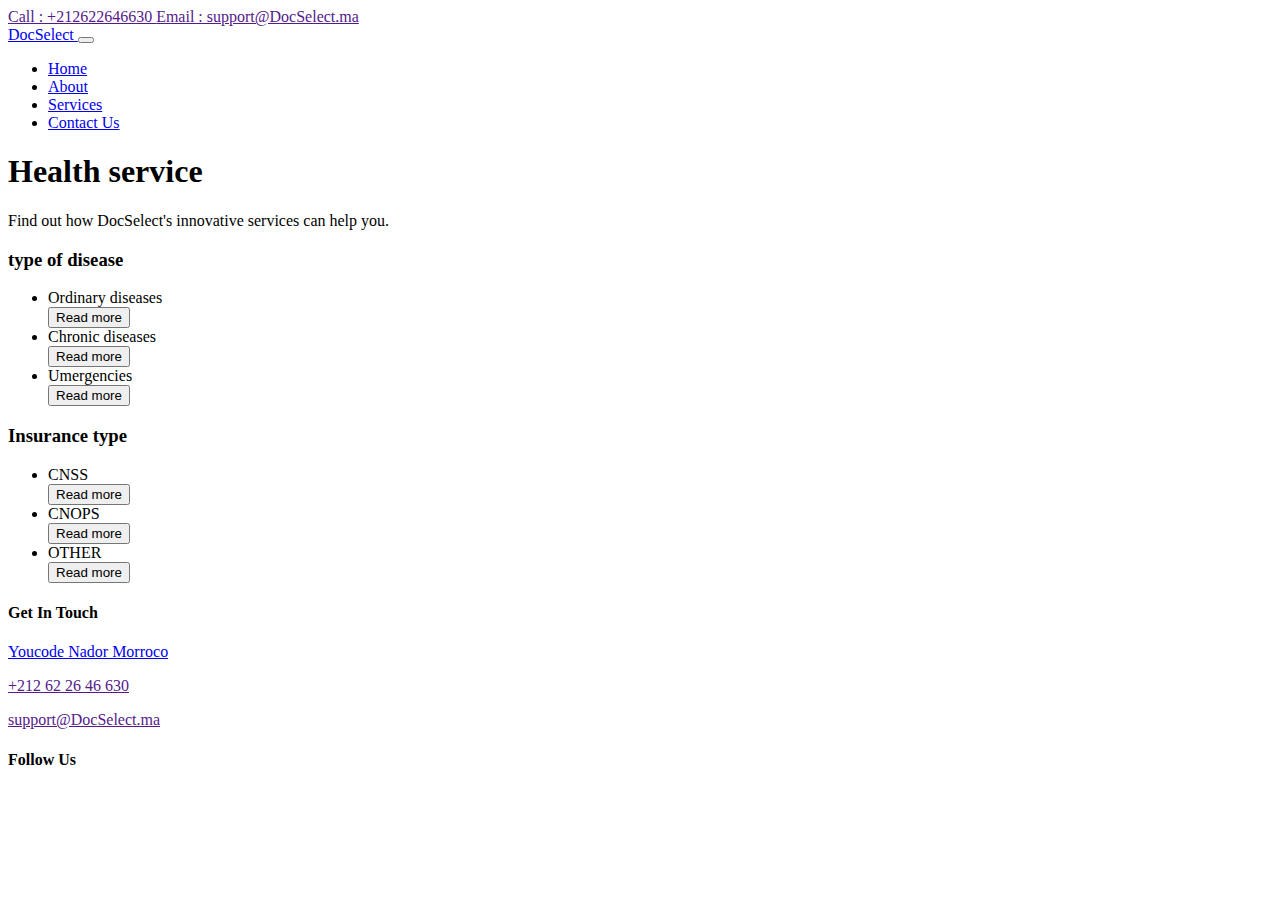
==== page.html @ db9f047d "creation de page agenda & sante / separation de sections" ====
<!DOCTYPE html>
<html lang="en">
    <head>
      <!-- Basic -->
      <meta charset="utf-8">
      <meta http-equiv="X-UA-Compatible" content="IE=edge" >
      <!-- Mobile Metas -->
      <meta name="viewport" content="width=device-width, initial-scale=1, shrink-to-fit=no" >
      <!-- Site Metas -->
      <meta name="keywords" content="" >
      <meta name="description" content="" >
      <meta name="author" content="" >
    
      <title>DocSelect</title>
    
      <!-- slider stylesheet -->
      <link rel="stylesheet" type="text/css" href="https://cdnjs.cloudflare.com/ajax/libs/OwlCarousel2/2.3.4/assets/owl.carousel.min.css" >
      <!-- bootstrap core css -->
      <link rel="stylesheet" type="text/css" href="css/bootstrap.css" >
      <!-- font awesome style -->
      <link rel="stylesheet" type="text/css" href="css/font-awesome.min.css" >
    
      <!-- Custom styles for this template -->
      <link href="css/style.css" rel="stylesheet" >
      <!-- responsive style -->
      <link href="css/responsive.css" rel="stylesheet" >
    
    </head>
    
<body >
    <header class="header_section">
        <div class="header_top">
          <div class="container-fluid">
            <div class="contact_nav">
              <a href="">
                <i class="fa fa-phone" aria-hidden="true"></i>
                <span>
                  Call : +212622646630
                </span>
              </a>
              <a href="">
                <i class="fa fa-envelope" aria-hidden="true"></i>
                <span>
                  Email : support@DocSelect.ma
                </span>
              </a>
            </div>
          </div>
        </div>
        <div class="header_bottom">
          <div class="container-fluid">
            <nav class="navbar navbar-expand-lg custom_nav-container " >
              <a class="navbar-brand" href="index.html">
                <span>
                  DocSelect
                </span>
              </a>
  
              <button class="navbar-toggler" type="button" data-toggle="collapse" data-target="#navbarSupportedContent" aria-controls="navbarSupportedContent" aria-expanded="false" aria-label="Toggle navigation">
                <span class=""> </span>
              </button>
  
              <div class="collapse navbar-collapse" id="navbarSupportedContent">
                <ul class="navbar-nav ">
                  <li class="nav-item">
                    <a class="nav-link" href="index.html">Home </a>
                  </li>
                  <li class="nav-item">
                    <a class="nav-link" href="about.html"> About </a>
                  </li>
                  <li class="nav-item">
                    <a class="nav-link" href="service.html">Services</a>
                  </li>
                  <li class="nav-item">
                    <a class="nav-link" href="contact.html">Contact Us</a>
                  </li>
                </ul>
              </div>
            </nav>
          </div>
        </div>
      </header>
    <div class="background">
        <section class="hero">
           <div >
              <h1>Health service</h1>
              <p>Find out how DocSelect's innovative services can help you.</p>
          </div>
      </section>
      <main class="padding-main">   
        <div class="feature">
          <div class="center">
            <h3 class="center name-sante">type of disease</h3>
          </div>
            <ul class="container-sante">
                <div class="update" id="ordpic">
                    <li>Ordinary diseases</li>
                    <a href="images/ordinary-pic.jpg"><button class="buttonclr"> Read more</button></a>
                </div>
                <div class="update" id="chropic">
                    <li>Chronic diseases</li>
                    <a href="images/CHRONIC-DISEASES.jpg"><button class="buttonclr"> Read more</button></a>
                </div>
                <div class="update" id="umergpic">
                    <li>Umergencies</li>
                    <a href="images/emergency.png"><button class="buttonclr"> Read more</button></a>
                </div>
            </ul>
        </div>

        <div class="feature">
          <div class="center">
            <h3 class="center name-sante">Insurance type </h3>
          </div>
          <ul class=" container-sante">
              <div class="update " id="cnsspic" >
                  <li>CNSS</li>
                  <a href="images/CNSS.png"><button class="buttonclr"> Read more</button></a>
              </div>
              <div class="update" id="cnopspic">
                  <li>CNOPS</li>
                  <a href="images/b1289f6518effdd2ca3c64d841aba541_icon.png"><button class="buttonclr"> Read more</button></a>
              </div>
              <div class="update" id="otherpic">
              <li>OTHER</li>
              <a href="images/Insurance_blog_lg.jpg"><button class="buttonclr"> Read more</button></a>
              </div>
          </ul>
      </div>

      </main>
        <section class="info_section ">
            <div class="container">
              <h4>
                Get In Touch
              </h4>
              <div class="row">
                <div class="col-lg-10 mx-auto">
                  <div class="info_items">
                    <div class="row">
                      <div class="col-md-4">
                        <a href="https://www.google.com/maps/place/Youcode/@35.1722127,-2.9335189,15z/data=!4m6!3m5!1s0xd77a7f64b5746df:0xe238780f83e6f56d!8m2!3d35.1722127!4d-2.9335189!16s%2Fg%2F11vc0_11wx?entry=ttu&g_ep=EgoyMDI0MTAwNy4xIKXMDSoASAFQAw%3D%3D" target="_blank">
                          <div class="item ">
                                <div class="img-box ">
                                  <i class="fa fa-map-marker" aria-hidden="true"></i>
                                </div>
                                <p>
                                  Youcode Nador Morroco 
                                </p>
                              </div>
                            </a>
                      </div>
                      <div class="col-md-4">
                        <a href="">
                          <div class="item ">
                            <div class="img-box ">
                              <i class="fa fa-phone" aria-hidden="true"></i>
                            </div>
                            <p>
                              +212 62 26 46 630
                            </p>
                          </div>
                        </a>
                      </div>
                      <div class="col-md-4">
                        <a href="">
                          <div class="item ">
                            <div class="img-box">
                              <i class="fa fa-envelope" aria-hidden="true"></i>
                            </div>
                            <p>
                              support@DocSelect.ma
                            </p>
                          </div>
                        </a>
                      </div>
                    </div>
                  </div>
                </div>
              </div>
            </div>
            <div class="social-box">
              <h4>
                Follow Us
              </h4>
              <div class="box">
                <a href="https://www.facebook.com/" target="_blank">
                  <i class="fa fa-facebook" aria-hidden="true"></i>
                </a>
                <a href="https://x.com/" target="_blank">
                  <i class="fa fa-twitter" aria-hidden="true"></i>
                </a>
                <a href="https://www.youtube.com/" target="_blank">
                  <i class="fa fa-youtube" aria-hidden="true"></i>
                </a>
                <a href="https://www.instagram.com/" target="_blank">
                  <i class="fa fa-instagram" aria-hidden="true"></i>
                </a>
              </div>
            </div>
          </section>
          <script src="js/jquery-3.4.1.min.js"></script>
          <script src="js/bootstrap.js"></script>
          <script src="https://cdnjs.cloudflare.com/ajax/libs/OwlCarousel2/2.3.4/owl.carousel.min.js">
          </script>
          <script src="js/custom.js"></script>
</div>
</body>
</html>
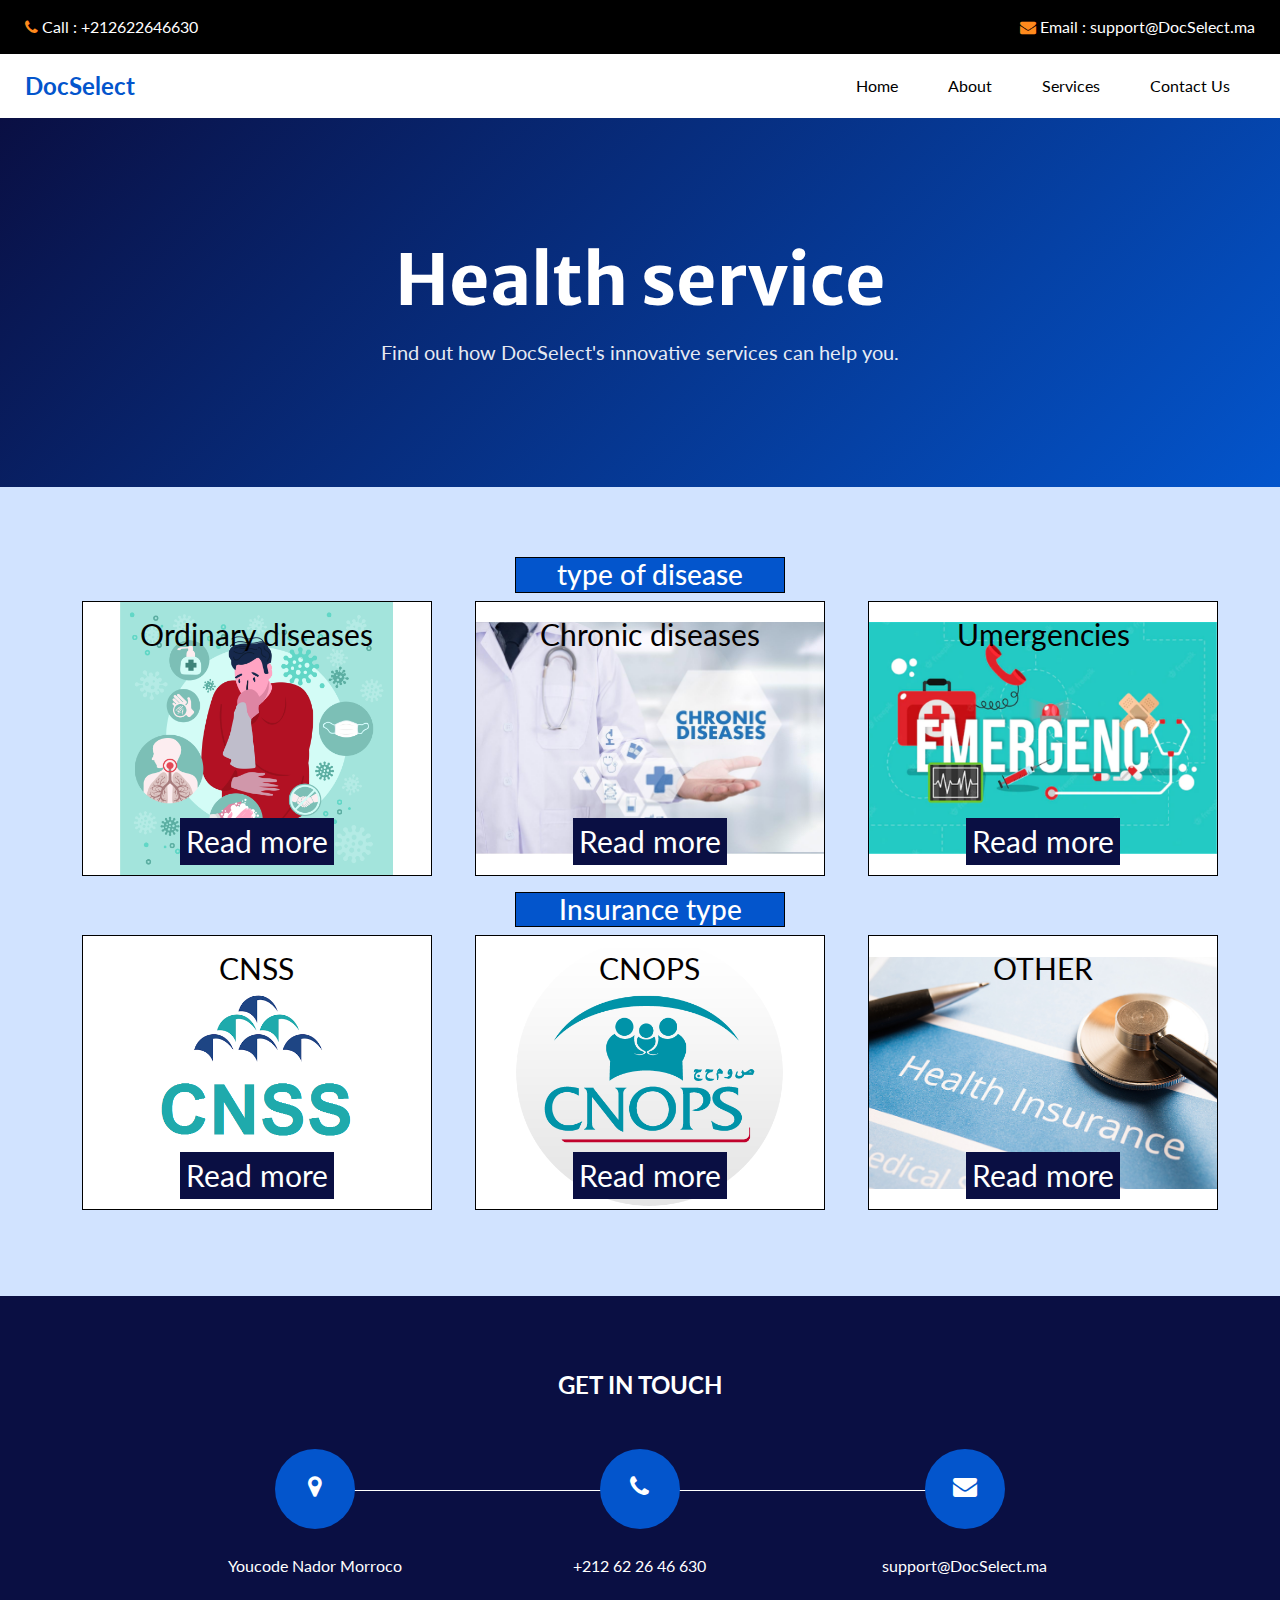
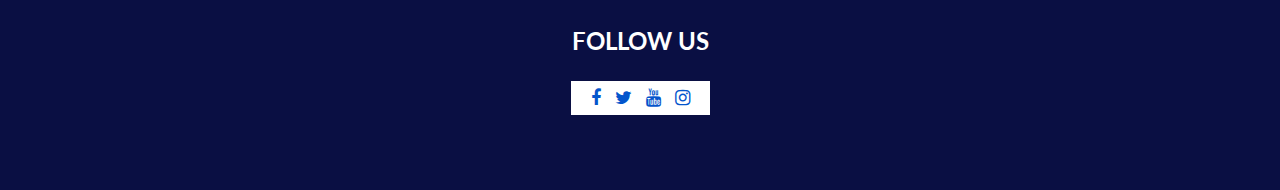
==== commit bdefcce3: "modification" ====
--- a/page.html
+++ b/page.html
@@ -88,7 +88,7 @@
           </div>
       </section>
       <main class="padding-main">   
-        <div class="feature">
+        <div>
           <div class="center">
             <h3 class="center name-sante">type of disease</h3>
           </div>
@@ -108,7 +108,7 @@
             </ul>
         </div>
 
-        <div class="feature">
+        <div>
           <div class="center">
             <h3 class="center name-sante">Insurance type </h3>
           </div>
--- a/css/style.css
+++ b/css/style.css
@@ -0,0 +1,1019 @@
+@import url("https://fonts.googleapis.com/css2?family=Lato:wght@400;700&family=Merriweather+Sans:wght@400;700&display=swap");
+
+body {
+  font-family: 'Lato', sans-serif;
+  color: #040000;
+}
+
+.layout_padding {
+  padding-top: 120px;
+  padding-bottom: 120px;
+}
+
+.layout_padding2 {
+  padding: 45px 0;
+}
+
+.layout_padding2-top {
+  padding-top: 45px;
+}
+
+.layout_padding2-bottom {
+  padding-bottom: 45px;
+}
+
+.layout_padding-top {
+  padding-top: 120px;
+}
+
+.layout_padding-bottom {
+  padding-bottom: 120px;
+}
+
+.heading_container {
+  display: -webkit-box;
+  display: -ms-flexbox;
+  display: flex;
+  -webkit-box-orient: vertical;
+  -webkit-box-direction: normal;
+  -ms-flex-direction: column;
+  flex-direction: column;
+  -webkit-box-align: start;
+  -ms-flex-align: start;
+  align-items: flex-start;
+}
+
+.heading_container h2 {
+  font-weight: bold;
+  display: -webkit-box;
+  display: -ms-flexbox;
+  display: flex;
+  -webkit-box-align: center;
+  -ms-flex-align: center;
+  align-items: center;
+  text-transform: uppercase;
+  font-family: 'Merriweather Sans', sans-serif;
+}
+
+.heading_container p {
+  margin-bottom: 0;
+}
+
+.heading_container.heading_center {
+  -webkit-box-align: center;
+  -ms-flex-align: center;
+  align-items: center;
+  text-align: center;
+}
+
+h1,
+h2 {
+  font-family: 'Merriweather Sans', sans-serif;
+}
+
+a,
+a:hover,
+a:focus {
+  text-decoration: none;
+}
+
+/*header section*/
+.hero_area {
+  position: relative;
+  background-color: #d1e3ff;
+}
+
+.header_section .container-fluid {
+  padding-right: 25px;
+  padding-left: 25px;
+}
+
+.header_section .header_top {
+  padding: 15px 0;
+  background-color: #000000;
+}
+
+.header_section .header_top .contact_nav {
+  display: -webkit-box;
+  display: -ms-flexbox;
+  display: flex;
+  -webkit-box-pack: justify;
+  -ms-flex-pack: justify;
+  justify-content: space-between;
+}
+
+.header_section .header_top .contact_nav a {
+  color: #ffffff;
+}
+
+.header_section .header_top .contact_nav a i {
+  color: #ff8a1d;
+}
+
+.header_section .header_bottom {
+  padding: 10px 0;
+}
+
+.navbar-brand {
+  padding: 0;
+  margin: 0;
+  color: #000000;
+  font-weight: bold;
+  font-size: 24px;
+  font-weight: bold;
+}
+
+.navbar-brand span {
+  color: #0355cc;
+  /* text-transform: uppercase; */
+}
+
+.custom_nav-container {
+  padding: 0;
+}
+
+.custom_nav-container .navbar-nav {
+  margin-left: auto;
+}
+
+.custom_nav-container .navbar-nav .nav-item .nav-link {
+  padding: 10px 25px;
+  color: #000000;
+  text-align: center;
+}
+
+.custom_nav-container .navbar-nav .nav-item:hover .nav-link,
+.custom_nav-container .navbar-nav .nav-item.active .nav-link {
+  color: #0355cc;
+}
+
+.custom_nav-container .form-inline .nav_search-btn {
+  width: 35px;
+  height: 35px;
+  padding: 0;
+  border: none;
+  color: #000000;
+}
+
+.custom_nav-container .form-inline .nav_search-btn:hover {
+  color: #0355cc;
+}
+
+.custom_nav-container .navbar-toggler {
+  outline: none;
+}
+
+.custom_nav-container .navbar-toggler {
+  padding: 0;
+  width: 37px;
+  height: 42px;
+  -webkit-transition: all .3s;
+  transition: all .3s;
+}
+
+.custom_nav-container .navbar-toggler span {
+  display: block;
+  width: 35px;
+  height: 4px;
+  background-color: #000000;
+  margin: 7px 0;
+  -webkit-transition: all 0.3s;
+  transition: all 0.3s;
+  position: relative;
+  border-radius: 5px;
+  -webkit-transition: all .3s;
+  transition: all .3s;
+}
+
+.custom_nav-container .navbar-toggler span::before,
+.custom_nav-container .navbar-toggler span::after {
+  content: "";
+  position: absolute;
+  left: 0;
+  height: 100%;
+  width: 100%;
+  background-color: #000000;
+  top: -10px;
+  border-radius: 5px;
+  -webkit-transition: all .3s;
+  transition: all .3s;
+}
+
+.custom_nav-container .navbar-toggler span::after {
+  top: 10px;
+}
+
+.custom_nav-container .navbar-toggler[aria-expanded="true"] {
+  -webkit-transform: rotate(360deg);
+  transform: rotate(360deg);
+}
+
+.custom_nav-container .navbar-toggler[aria-expanded="true"] span {
+  -webkit-transform: rotate(45deg);
+  transform: rotate(45deg);
+}
+
+.custom_nav-container .navbar-toggler[aria-expanded="true"] span::before,
+.custom_nav-container .navbar-toggler[aria-expanded="true"] span::after {
+  -webkit-transform: rotate(90deg);
+  transform: rotate(90deg);
+  top: 0;
+}
+
+.custom_nav-container .navbar-toggler[aria-expanded="true"] .s-1 {
+  -webkit-transform: rotate(45deg);
+  transform: rotate(45deg);
+  margin: 0;
+  margin-bottom: -4px;
+}
+
+.custom_nav-container .navbar-toggler[aria-expanded="true"] .s-2 {
+  display: none;
+}
+
+.custom_nav-container .navbar-toggler[aria-expanded="true"] .s-3 {
+  -webkit-transform: rotate(-45deg);
+  transform: rotate(-45deg);
+  margin: 0;
+  margin-top: -4px;
+}
+
+.custom_nav-container .navbar-toggler[aria-expanded="false"] .s-1,
+.custom_nav-container .navbar-toggler[aria-expanded="false"] .s-2,
+.custom_nav-container .navbar-toggler[aria-expanded="false"] .s-3 {
+  -webkit-transform: none;
+  transform: none;
+}
+
+.quote_btn-container {
+  display: -webkit-box;
+  display: -ms-flexbox;
+  display: flex;
+  -webkit-box-align: center;
+  -ms-flex-align: center;
+  align-items:center;
+}
+
+.quote_btn-container a {
+  color: #ffffff;
+  margin-right: 25px;
+  text-transform: uppercase;
+}
+
+.quote_btn-container a span {
+  margin-left: 5px;
+}
+
+.quote_btn-container a:hover {
+  color: #ff8a1d;
+}
+
+/*end header section*/
+/* slider section */
+.slider_section {
+  -webkit-box-flex: 1;
+  -ms-flex: 1;
+  flex: 1;
+  display: -webkit-box;
+  display: -ms-flexbox;
+  display: flex;
+  -webkit-box-align: center;
+  -ms-flex-align: center;
+  align-items: center;
+  background-size: cover;
+  background-position: bottom;
+}
+
+.slider_section .row {
+  -webkit-box-align: center;
+  -ms-flex-align: center;
+  align-items: center;
+}
+
+.slider_section #customCarousel1 {
+  width: 100%;
+  position: unset;
+}
+
+.slider_section .detail-box {
+  padding-bottom: 90px;
+}
+
+.slider_section .detail-box h1 {
+  font-weight: bold;
+  margin-bottom: 25px;
+  color: #0355cc;
+}
+
+.slider_section .detail-box p {
+  color: #444;
+  font-size: 15px;
+}
+
+.slider_section .detail-box a {
+  display: inline-block;
+  font-family: 'Merriweather Sans', sans-serif;
+  text-transform: uppercase;
+  padding: 10px 45px;
+  background-color: #ff8a1d;
+  border: 1px solid #ff8a1d;
+  border-radius: 5px;
+  color: #ffffff;
+  margin-top: 15px;
+}
+
+.slider_section .detail-box a:hover {
+  background-color: transparent;
+  color: #ff8a1d;
+}
+
+.slider_section .img-box img {
+  width: 100%;
+}
+
+.feature_section {
+  -webkit-transform: translateY(-50%);
+  transform: translateY(-50%);
+}
+
+.feature_section .feature_container {
+  display: -webkit-box;
+  display: -ms-flexbox;
+  display: flex;
+}
+
+.feature_section .feature_container .box {
+  -webkit-box-flex: 1;
+  -ms-flex: 1;
+  flex: 1;
+  display: -webkit-box;
+  display: -ms-flexbox;
+  display: flex;
+  -webkit-box-orient: vertical;
+  -webkit-box-direction: normal;
+  -ms-flex-direction: column;
+  flex-direction: column;
+  -webkit-box-align: center;
+  -ms-flex-align: center;
+  align-items: center;
+  text-align: center;
+  margin: 0 10px;
+  padding: 45px 15px;
+  background-color: #ffffff;
+  color: #555089;
+  -webkit-transition: all 0.3s;
+  transition: all 0.3s;
+  -webkit-box-shadow: 0 0 15px 0 rgba(0, 0, 0, 0.2);
+  box-shadow: 0 0 15px 0 rgba(0, 0, 0, 0.2);
+}
+
+.feature_section .feature_container .box .img-box {
+  width: 90px;
+  height: 90px;
+}
+
+.feature_section .feature_container .box .img-box svg {
+  width: 100%;
+  height: auto;
+  max-height: 100%;
+  fill: #726dae;
+  -webkit-transition: all 0.3s;
+  transition: all 0.3s;
+}
+
+.feature_section .feature_container .box .img-box svg path {
+  fill: #726dae;
+}
+
+.feature_section .feature_container .box .name {
+  margin-top: 20px;
+  text-transform: uppercase;
+  font-family: 'Merriweather Sans', sans-serif;
+  margin-bottom: 0;
+}
+
+.feature_section .feature_container .box:hover,
+.feature_section .feature_container .box.active {
+  background-color: #ff8a1d;
+  color: #ffffff;
+}
+
+
+
+.feature_section .feature_container .box:hover .img-box svg,
+.feature_section .feature_container .box.active .img-box svg {
+  fill: #ffffff;
+}
+
+.feature_section .feature_container .box:hover .img-box svg path,
+.feature_section .feature_container .box.active .img-box svg path {
+  fill: #ffffff;
+}
+
+#about {
+  background-color: #d1e3ff;
+  padding-bottom: 0%;
+}
+
+#contact {
+  background-color: #d1e3ff;
+  padding-bottom: 5%;
+}
+
+.about_section .row {
+  -webkit-box-align: center;
+  -ms-flex-align: center;
+  align-items: center;
+}
+
+.about_section .detail-box h2 {
+  text-transform: uppercase;
+  font-weight: bold;
+}
+
+.about_section .detail-box p {
+  margin-top: 10px;
+}
+
+.about_section .detail-box a {
+  margin-top: 15px;
+  display: inline-block;
+  font-family: 'Merriweather Sans', sans-serif;
+  text-transform: uppercase;
+  padding: 10px 45px;
+  background-color: #0355cc;
+  border: 1px solid #0355cc;
+  border-radius: 2px;
+  color: #ffffff;
+}
+
+.about_section .detail-box a:hover {
+  background-color: transparent;
+  color: #0355cc;
+}
+
+.about_section .img-box img {
+  width: 100%;
+}
+
+.professional_section {
+  background-color: #d1e3ff;
+}
+
+.professional_section .row {
+  -webkit-box-align: center;
+  -ms-flex-align: center;
+  align-items: center;
+}
+
+.professional_section .img-box img {
+  width: 100%;
+}
+
+.professional_section .detail-box h2 {
+  text-transform: uppercase;
+  font-weight: bold;
+  color: #0355cc;
+}
+
+.professional_section .detail-box p {
+  margin-top: 20px;
+}
+
+.professional_section .detail-box a {
+  margin-top: 25px;
+  display: inline-block;
+  font-family: 'Merriweather Sans', sans-serif;
+  text-transform: uppercase;
+  padding: 10px 45px;
+  background-color: #ff8a1d;
+  border: 1px solid #ff8a1d;
+  border-radius: 2px;
+  color: #ffffff;
+}
+.update {
+  list-style-type: none;            
+  width: 350px;
+  height: 275px;
+  padding: 10px;
+  background-color: white;
+  border: 1px solid #000;
+  text-align: center;
+  font-size:30px ;
+}
+
+.container-sante{
+  display: flex;
+  justify-content: space-around;
+  padding-right: 40px;
+}
+.professional_section .detail-box a:hover {
+  background-color: transparent;
+  color: #ff8a1d;
+}
+.background {
+  background-color: #d1e3ff;
+}
+.service_section {
+  position: relative;
+  background-color: #d1e3ff;
+}
+
+.service_section .box {
+  margin-top: 30px;
+  text-align: center;
+  -webkit-box-shadow: 0 0 5px 2px rgba(0, 0, 0, 0.15);
+  box-shadow: 0 0 5px 2px rgba(0, 0, 0, 0.15);
+  padding: 25px 15px;
+  -webkit-transition: all .3s;
+  transition: all .3s;
+  display: -webkit-box;
+  display: -ms-flexbox;
+  display: flex;
+  -webkit-box-orient: vertical;
+  -webkit-box-direction: normal;
+  -ms-flex-direction: column;
+  flex-direction: column;
+  -webkit-box-align: center;
+  -ms-flex-align: center;
+  align-items: center;
+  background-color: #fff;
+}
+
+.service_section .box .img-box {
+  width: 65px;
+  height: 65px;
+  display: -webkit-box;
+  display: -ms-flexbox;
+  display: flex;
+  -webkit-box-pack: center;
+  -ms-flex-pack: center;
+  justify-content: center;
+  -webkit-box-align: center;
+  -ms-flex-align: center;
+  align-items: center;
+}
+
+.service_section .box .img-box img {
+  max-height: 100%;
+  max-width: 100%;
+  -webkit-transition: all .3s;
+  transition: all .3s;
+}
+
+.service_section .box .detail-box {
+  margin-top: 15px;
+}
+
+.service_section .box .detail-box h5 {
+  font-weight: bold;
+}
+
+.service_section .box .detail-box p {
+  margin: 0;
+}
+
+.service_section .box:hover {
+  background-color: #ff8a1d;
+  color: #ffffff;
+
+}
+
+/* .service_section .box:hover .img-box img {
+  -webkit-filter: brightness(0) invert(1);
+          filter: brightness(0) invert(1);
+} */
+
+.service_section .btn-box {
+  display: -webkit-box;
+  display: -ms-flexbox;
+  display: flex;
+  -webkit-box-pack: center;
+  -ms-flex-pack: center;
+  justify-content: center;
+  margin-top: 45px;
+}
+
+.service_section .btn-box a {
+  display: inline-block;
+  font-family: 'Merriweather Sans', sans-serif;
+  text-transform: uppercase;
+  padding: 10px 45px;
+  background-color: #0355cc;
+  border: 1px solid #0355cc;
+  border-radius: 0;
+  color: #ffffff;
+}
+
+.service_section .btn-box a:hover {
+  background-color: transparent;
+  color: #0355cc;
+}
+
+.client_section .heading_container {
+  -webkit-box-align: center;
+  -ms-flex-align: center;
+  align-items: center;
+  text-align: center;
+}
+
+.client_section .box {
+  margin: 15px;
+  -webkit-box-shadow: 0 0 10px 0 rgba(0, 0, 0, 0.2);
+  box-shadow: 0 0 10px 0 rgba(0, 0, 0, 0.2);
+  padding: 25px;
+}
+
+.client_section .box .client_id {
+  display: -webkit-box;
+  display: -ms-flexbox;
+  display: flex;
+}
+
+.client_section .box .client_id .img-box {
+  width: 125px;
+  min-width: 125px;
+  margin-right: 15px;
+}
+
+.client_section .box .client_id .img-box img {
+  width: 100%;
+  border-radius: 100%;
+}
+
+.client_section .box .client_id .client_detail {
+  display: -webkit-box;
+  display: -ms-flexbox;
+  display: flex;
+  -webkit-box-align: center;
+  -ms-flex-align: center;
+  align-items: center;
+  -webkit-box-pack: justify;
+  -ms-flex-pack: justify;
+  justify-content: space-between;
+  -webkit-box-flex: 1;
+  -ms-flex: 1;
+  flex: 1;
+  padding-right: 25px;
+}
+
+.client_section .box .client_id .client_detail .client_info h6 {
+  margin-bottom: 0;
+}
+
+.client_section .box .client_id .client_detail .client_info i {
+  color: #fbaf5d;
+}
+
+.client_section .box .client_text {
+  margin-top: 20px;
+}
+
+.client_section .owl-carousel .owl-nav {
+  display: -webkit-box;
+  display: -ms-flexbox;
+  display: flex;
+  -webkit-box-pack: center;
+  -ms-flex-pack: center;
+  justify-content: center;
+  margin-top: 20px;
+}
+
+.client_section .owl-carousel .owl-nav button {
+  width: 50px;
+  height: 50px;
+  background-color: #0355cc;
+  outline: none;
+  margin: 0 20px;
+  color: #ffffff;
+}
+
+.heading_container {
+  margin-bottom: 30px;
+}
+
+.contact_section input {
+  width: 100%;
+  border: none;
+  height: 50px;
+  margin-bottom: 25px;
+  padding-left: 25px;
+  background-color: #ffffff;
+  outline: none;
+  color: #ffffff;
+  -webkit-box-shadow: 0 0 7px 0 rgba(0, 0, 0, 0.2);
+  box-shadow: 0 0 7px 0 rgba(0, 0, 0, 0.2);
+}
+
+.contact_section input::-webkit-input-placeholder {
+  color: #737272;
+}
+
+.contact_section input:-ms-input-placeholder {
+  color: #737272;
+}
+
+.contact_section input::-ms-input-placeholder {
+  color: #737272;
+}
+
+.contact_section input::placeholder {
+  color: #737272;
+}
+
+.contact_section input.message-box {
+  height: 135px;
+}
+
+.contact_section button {
+  border: none;
+  display: inline-block;
+  font-family: 'Merriweather Sans', sans-serif;
+  text-transform: uppercase;
+  padding: 10px 55px;
+  background-color: #0355cc;
+  border: 1px solid #0355cc;
+  border-radius: 0;
+  color: #ffffff;
+  margin-top: 15px;
+}
+
+.contact_section button:hover {
+  background-color: transparent;
+  color: #0355cc;
+}
+
+.contact_section .map_container {
+  height: 460px;
+}
+
+.contact_section .map_container .map {
+  height: 100%;
+}
+
+.info_section {
+  padding: 75px 0;
+  background-color: #0a0f43;
+  text-align: center;
+  color: #fff;
+}
+
+.info_section h4 {
+  text-transform: uppercase;
+  font-weight: bold;
+  margin-bottom: 25px;
+}
+
+.info_section .social-box {
+  display: -webkit-box;
+  display: -ms-flexbox;
+  display: flex;
+  -webkit-box-orient: vertical;
+  -webkit-box-direction: normal;
+  -ms-flex-direction: column;
+  flex-direction: column;
+  -webkit-box-align: center;
+  -ms-flex-align: center;
+  align-items: center;
+  margin-top: 25px;
+}
+
+.info_section .social-box .box {
+  background-color: #ffffff;
+  padding: 5px 15px;
+}
+
+.info_section a {
+  margin: 0 5px;
+  color: #0355cc;
+}
+
+.info_section a i {
+  font-size: 18px;
+}
+
+.info_section a:hover {
+  color: #ff8a1d;
+}
+
+.info_items a {
+  position: relative;
+}
+
+.info_items .item {
+  display: -webkit-box;
+  display: -ms-flexbox;
+  display: flex;
+  -webkit-box-orient: vertical;
+  -webkit-box-direction: normal;
+  -ms-flex-direction: column;
+  flex-direction: column;
+  -webkit-box-align: center;
+  -ms-flex-align: center;
+  align-items: center;
+  text-align: center;
+}
+
+.info_items .item .img-box {
+  width: 80px;
+  height: 80px;
+  border-radius: 100%;
+  background-color: #ffffff;
+  background-repeat: no-repeat;
+  background-position: center;
+  text-align: center;
+  line-height: 80px;
+  background-color: #0355cc;
+  color: #ffffff;
+}
+
+.info_items .item .img-box i {
+  font-size: 24px;
+}
+
+.info_items .item p {
+  margin-top: 25px;
+  color: #fff;
+  margin-bottom: 0;
+  background-color: #0a0f43;
+}
+
+.info_items .item:hover .img-box {
+  background-color: #ff8a1d;
+}
+
+.info_items {
+  position: relative;
+}
+
+.info_items::before {
+  content: "";
+  position: absolute;
+  top: 65px;
+  width: 75%;
+  height: 1px;
+  background-color: #fff;
+  left: 50%;
+  -webkit-transform: translateX(-50%);
+  transform: translateX(-50%);
+}
+
+/* footer section*/
+.footer_section {
+  background-color: #0a0f43;
+}
+
+.footer_section p {
+  margin: 0;
+  padding: 25px 0;
+  color: #ffffff;
+  text-align: center;
+  border-top: 0.8px solid #ffffff;
+}
+
+.footer_section a {
+  color: inherit;
+}
+
+.linkk {
+  text-decoration: none;
+  color: inherit;
+}
+/* end footer section*/
+/* # sourceMappingURL=style.css.map */
+
+#cnsspic {
+  background-image: url("../images/CNSS.png");
+  background-size: contain;
+  background-repeat: no-repeat;
+  background-position: center;
+  display: flex;
+  flex-direction: column;
+  align-items: center;
+  justify-content:space-between ;
+}
+#otherpic {
+  background-image: url("../images/Insurance_blog_lg.jpg");
+  background-size: contain;
+  background-repeat: no-repeat;
+  background-position: center;
+  display: flex;
+  flex-direction: column;
+  align-items: center;
+  justify-content:space-between ;
+}
+#cnopspic {
+  background-image: url("../images/b1289f6518effdd2ca3c64d841aba541_icon.png");
+  background-size: contain;
+  background-repeat: no-repeat;
+  background-position: center;
+  display: flex;
+  flex-direction: column;
+  align-items: center;
+  justify-content:space-between ;
+}
+.buttonclr {
+  background-color: #0a0f43;
+  color: white;
+  border: none;
+}
+#ordpic {
+  background-image: url("../images/ordinary-pic.jpg");
+  background-size: contain;
+  background-repeat: no-repeat;
+  background-position: center;
+  display: flex;
+  flex-direction: column;
+  align-items: center;
+  justify-content:space-between ;
+}
+
+#chropic {
+  background-image: url("../images/CHRONIC-DISEASES.jpg") ;
+  background-size: contain;
+  background-repeat: no-repeat;
+  background-position: center;
+  display: flex;
+  flex-direction: column;
+  align-items:center ;
+  justify-content: space-between ;
+}
+#umergpic {
+  background-image: url("../images/emergency.png");
+  background-size: contain;
+  background-position: center;
+  background-repeat: no-repeat;
+  display: flex;
+  flex-direction: column;
+  align-items: center;
+  justify-content: space-between;
+}
+
+main {
+  padding-left: 20px;
+}
+.hero {
+  text-align: center;
+  padding: 120px 0;
+  background: linear-gradient(135deg, #0a0f43, #0355cc);
+  color: white;
+  margin-bottom: 20px;
+}
+.hero h1 {
+  font-size: 70px;
+  margin-bottom: 15px;
+  font-weight: 700;
+}
+.hero p {
+  font-size: 20px;
+  max-width: 600px;
+  margin: 0 auto;
+  opacity: 0.9;
+}
+
+#button-agenda {
+  padding: 10px;
+  background-color: #ff8a1d;
+  color: white;
+  border: none;
+  border-radius: 4px;
+  cursor: pointer;
+}
+
+
+.agendawith {
+  width: 350px;
+  margin-bottom: 20px;
+}
+
+.center {
+  display: flex;
+  flex-direction: column;
+  align-items: center;
+}
+
+.form {
+  width: 400px;
+  border: 2px solid #000;
+  padding: 20px;
+  background-color: #fff;
+  margin-bottom: 50px;
+}
+
+
+.styl-line {
+  list-style: none;
+  padding-left: 0px;
+  margin-bottom: 50px;
+}
+
+.name-sante {
+  border: 1px solid #000;
+  background-color: #0355cc;
+  color: #fff;
+  width: 270px;
+}
+.padding-main{
+  padding-top: 50px;
+  padding-bottom: 70px;
+}--- a/css/responsive.css
+++ b/css/responsive.css
@@ -0,0 +1,103 @@
+@media (max-width: 1300px) {}
+
+@media (max-width: 1120px) {}
+
+@media (max-width: 992px) {
+    .hero_area {
+        height: auto;
+    }
+
+    .header_section .main_nav {
+        flex: 1;
+    }
+
+    #navbarSupportedContent {
+        margin-top: 15px;
+    }
+
+    .slider_section {
+        padding-top: 45px;
+    }
+
+    .feature_section .feature_container .box {
+        padding: 30px 15px;
+    }
+
+    .feature_section .feature_container .box .img-box {
+        width: 75px;
+    }
+
+
+    .feature_section {
+        transform: none;
+        padding: 90px 0;
+    }
+
+
+}
+
+@media (max-width: 767px) {
+    .layout_padding {
+        padding-top: 90px;
+        padding-bottom: 90px;
+    }
+
+    .layout_padding-top {
+        padding-top: 90px;
+    }
+
+    .layout_padding-bottom {
+        padding-bottom: 90px;
+    }
+
+    .slider_section .detail-box {
+        padding-bottom: 45px;
+    }
+
+    .feature_section .feature_container {
+        flex-direction: column;
+    }
+
+    .feature_section .feature_container .box {
+        padding: 30px 15px;
+    }
+
+    .feature_section .feature_container .box:not(:nth-last-child(1)) {
+        margin-bottom: 15px;
+    }
+
+    .about_section .detail-box {
+        margin-bottom: 45px;
+    }
+
+
+    .professional_section .img-box {
+        display: none;
+    }
+
+    .contact_section form {
+        margin-bottom: 45px;
+    }
+
+    .info_section .info_items::before {
+        width: 1px;
+        height: 90%;
+        top: 25px;
+    }
+
+}
+
+@media (max-width: 576px) {}
+
+@media (max-width: 480px) {}
+
+@media (max-width: 400px) {}
+
+@media (max-width: 360px) {}
+
+@media (min-width: 1200px) {
+    .container {
+        max-width: 1170px;
+    }
+
+}